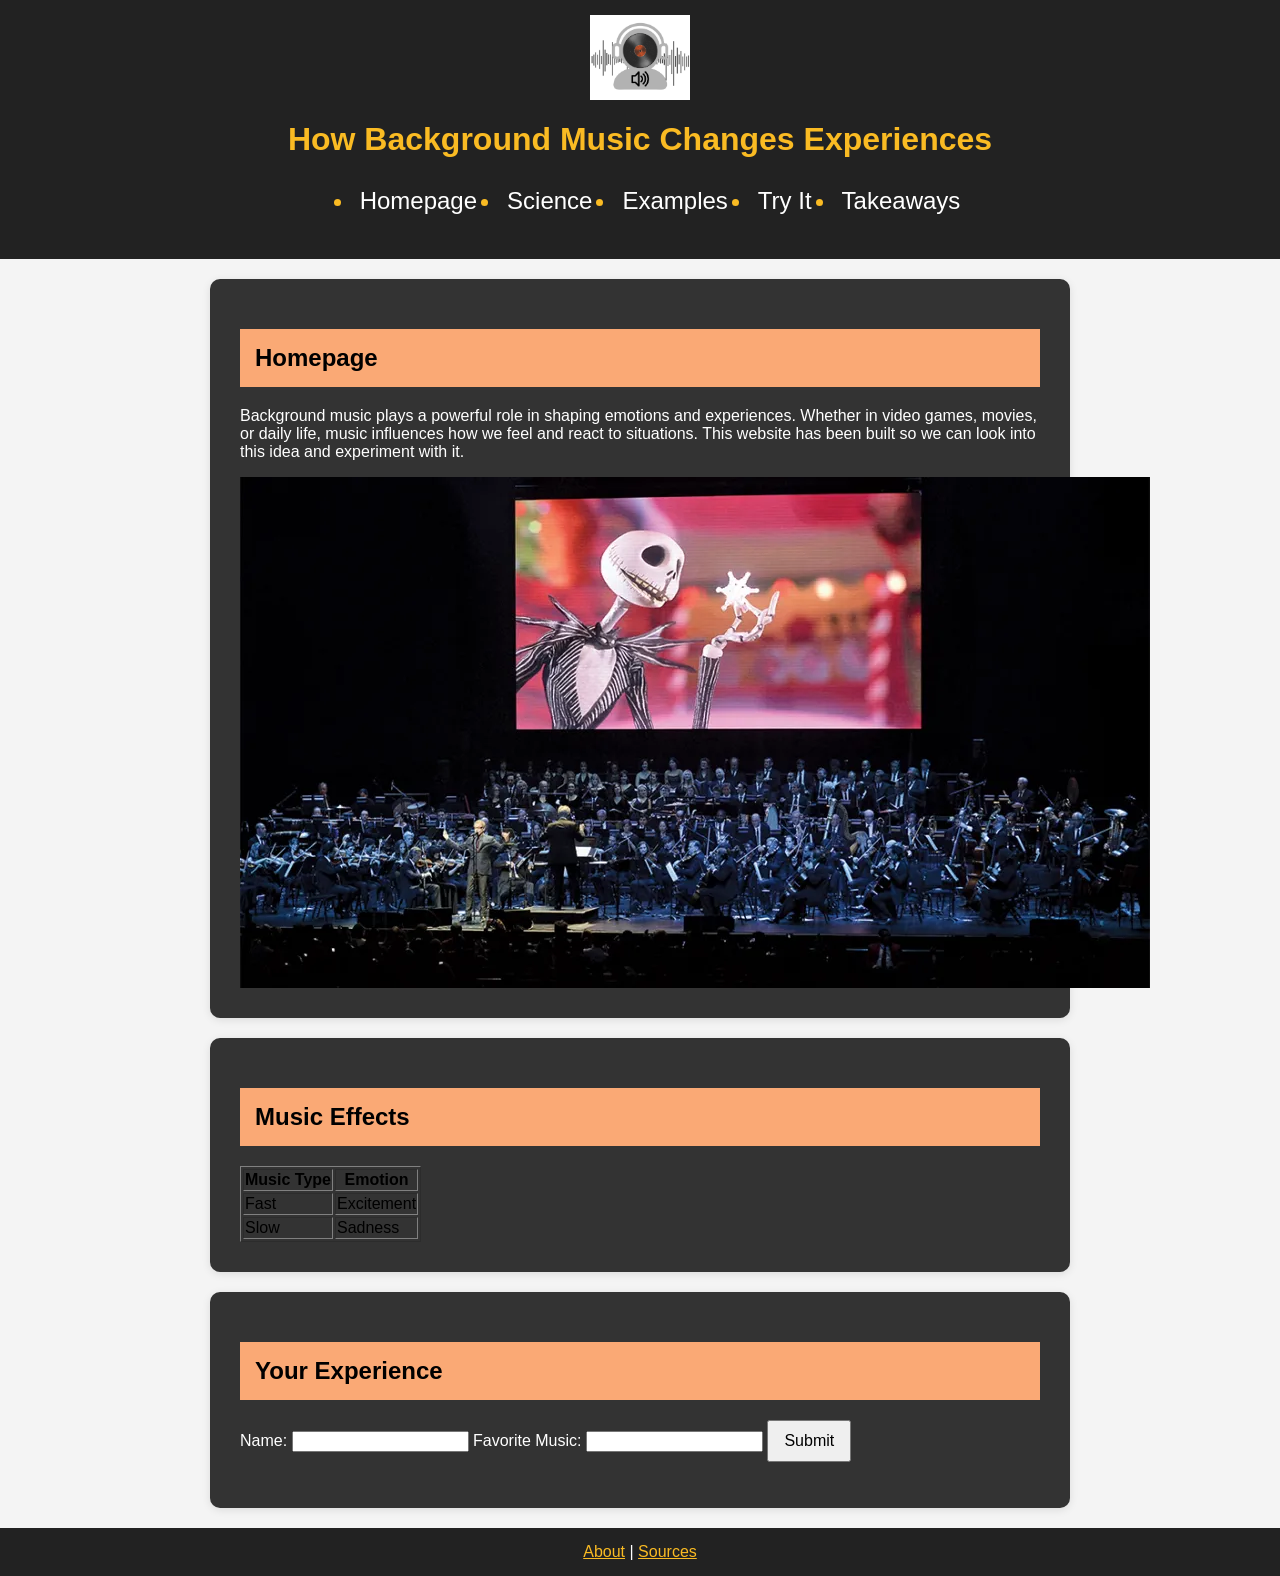
==== index.html @ c9ee60e0 "Update index.html" ====
<html>
<html lang="en">
<head>
    <meta charset="UTF-8">
    <meta name="viewport" content="width=device-width, initial-scale=1.0">
    <title>How Background Music Changes Experiences</title>
    <link rel="stylesheet" href="style.css">
</head>

<body>

<header>
    <a href="index.html">
        <img src="images/logo.png" alt="Website Logo" width="100">
    </a>
    <h1>How Background Music Changes Experiences</h1>

    <nav aria-label="Main Navigation">
        <ul>
            <li><a href="#home">Homepage </a></li>
            <li><a href="science.html">Science </a></li>
            <li><a href="examples.html">Examples </a></li>
            <li><a href="interactive.html">Try It </a></li>
            <li><a href="takeaways.html">Takeaways </a></li>
        </ul>
    </nav>
</header>

<main>

<section id="home">
    <h2>Homepage</h2>
    <p>
        Background music plays a powerful role in shaping emotions and experiences.
        Whether in video games, movies, or daily life, music influences how we feel
        and react to situations. This website has been built so we can look into this idea
        and experiment with it.
    </p>
    <img src="images/movie.jpg" alt="An orchestra playing a movie soundtrack accompanying with the movie scenes">
</section>

    <!-- ✅ Table -->
<section>
    <h2>Music Effects</h2>
    <table border="1">
        <tr>
            <th>Music Type</th>
            <th>Emotion</th>
        </tr>
        <tr>
            <td>Fast</td>
            <td>Excitement</td>
        </tr>
        <tr>
            <td>Slow</td>
            <td>Sadness</td>
        </tr>
    </table>
</section>

<!-- Form -->
<section>
    <h2>Your Experience</h2>
    <form id="form">
        <label>Name:</label>
        <input type="text" id="name" required>

        <label>Favorite Music:</label>
        <input type="text" id="music" required>

        <button type="submit">Submit</button>
    </form>

    <p id="output"></p>
</section>
    
</main>

<footer>
    <a href="about.html">About</a> |
    <a href="sources.html">Sources</a>
</footer>

    <script>
document.getElementById("form").addEventListener("submit", function(e){
    e.preventDefault();
    let name = document.getElementById("name").value;
    let music = document.getElementById("music").value;

    document.getElementById("output").textContent =
        "Thanks " + name + "! You like " + music + ".";
});
</script>
    
</body>
</html>
---- style.css ----
h1 {
    font-family: 'Display', sans-serif;
    font-size: 2rem;
    text-align: center;
}


body {
    font-family: Arial, sans-serif;
    font-size: 16px;
    margin: 0;
    background-color: #f4f4f4;
}

header {
    font-family: Roboto, sans-serif;
    font-size: 1.5rem;
    text-align: center;
    background-color: #222222;
    color: #fabb23; 
    padding: 15px;
}

h2 {
    font-family: 'Display', sans-serif;
    font-size: 1.5rem;
    background-color: #faa975;
    color: black;
    padding: 15px;
}

p {
    font-family: Roboto, sans-serif;
    font-size: 1rem;
}

nav ul {
    display: flex;
    justify-content: center;
    gap: 20px;
    flex-wrap: wrap;
}

a {
  color: #fabb23;
}

nav a {
    color: white;
    text-decoration: none;
    padding: 5px;
    display: inline-block;
}

nav a:hover {
    color: yellow;
    text-decoration: none;
    background-color: black; 
    border-radius: 5px;
}

section {
    padding: 30px;
    margin: 20px auto;
    max-width: 800px;
    border-radius: 10px;
    background: #333; 
    color: white;  
    box-shadow: 0 2px 8px rgba(0,0,0,0.1);
}

button {
    padding: 10px 15px;
    font-size: 16px;
    cursor: pointer;
}

footer {
    text-align: center;
    padding: 15px;
    background-color: #222222;
    color: white;
}

.video-container {
  position: relative;
  width: 100%;
  max-width: 800px;
  margin: 0 auto;
}

.video-container iframe {
  width: 100%;
  height: auto;
  aspect-ratio: 16 / 9;
  border-radius: 10px;
}

.player {
  margin-top: 20px;
  display: flex;
  align-items: center;
  justify-content: center;
  gap: 15px;
  background: #1a1a1a;
  padding: 12px 18px;
  border-radius: 14px;
  width: fit-content;
  margin-left: auto;
  margin-right: auto;
  box-shadow: 0 4px 12px rgba(0,0,0,0.3);
}

.player button {
  background: #333;
  color: white;
  border: none;
  padding: 10px 16px;
  border-radius: 10px;
  font-size: 18px;
  cursor: pointer;
  transition: 0.2s;
}

.player button:hover {
  background: #fabb23;
  color: black;
  transform: scale(1.05);
}

.player input[type="range"] {
  width: 120px;
}
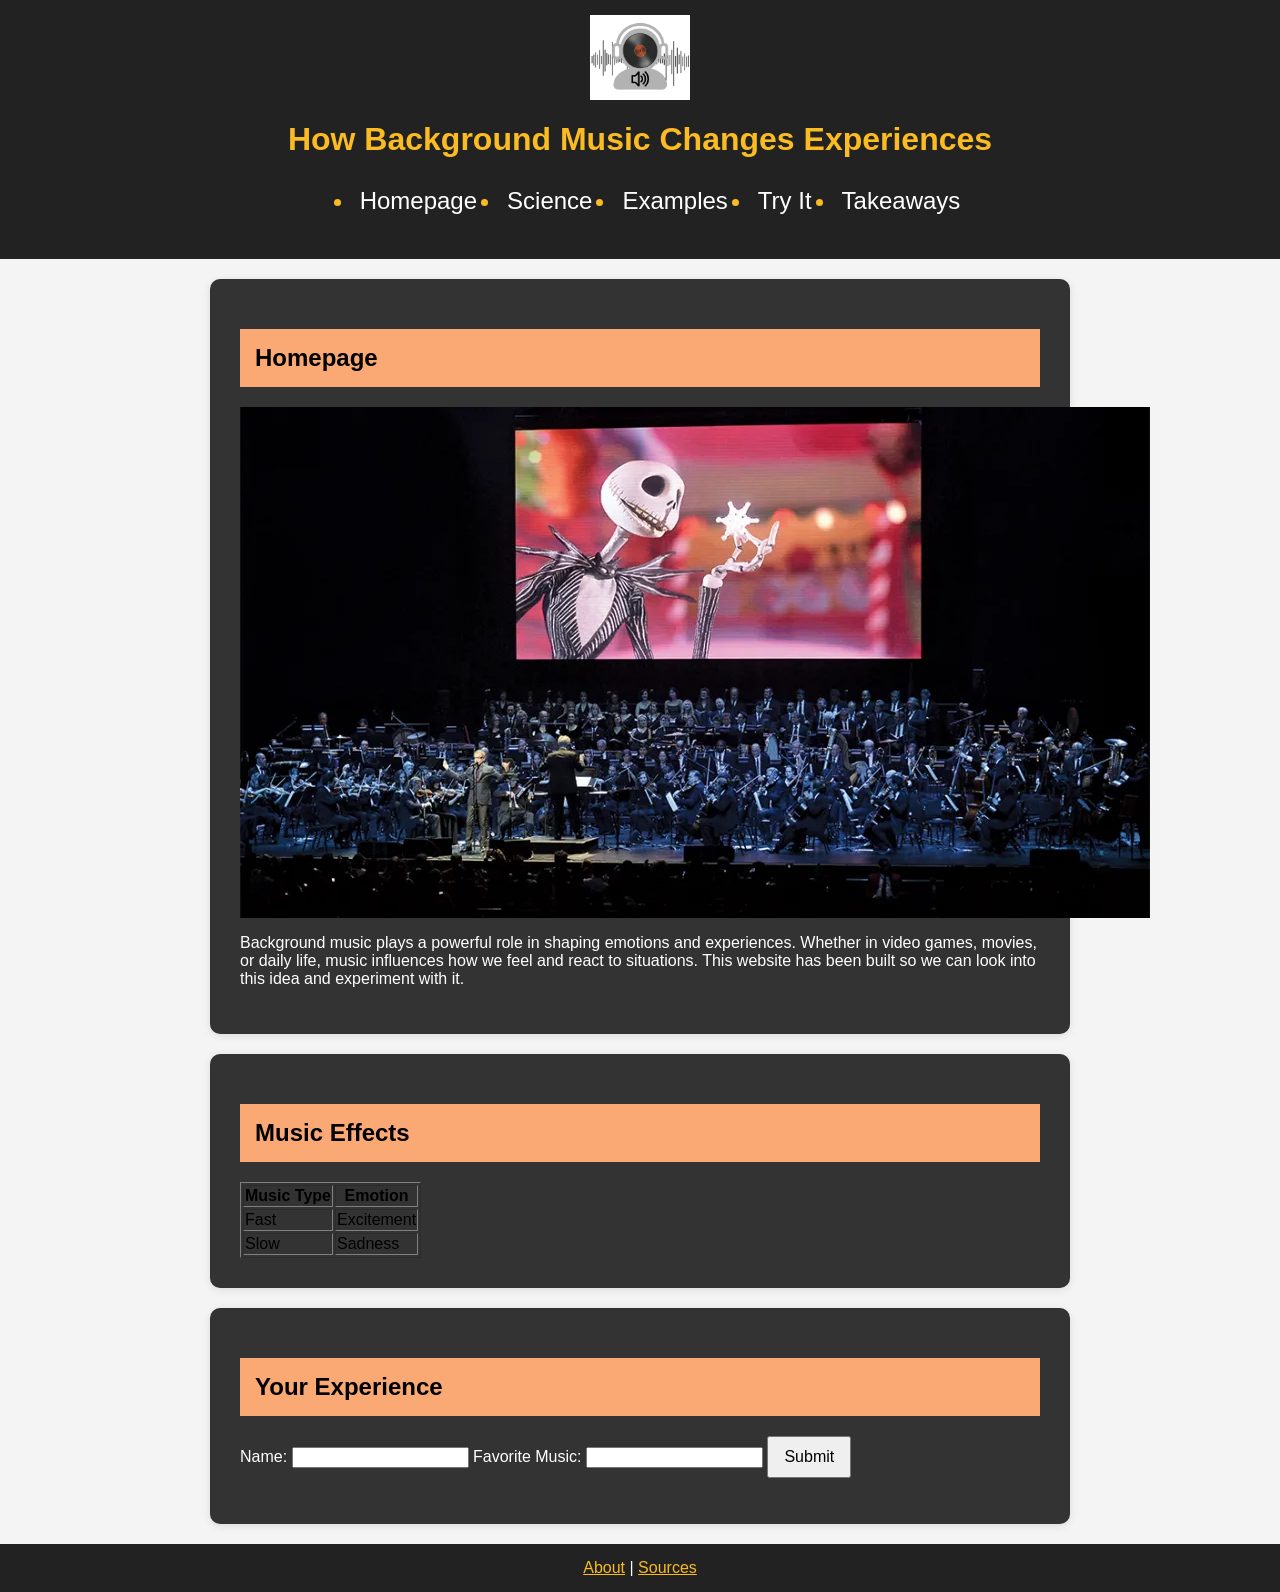
==== commit ec59a9a8: "Update index.html" ====
--- a/index.html
+++ b/index.html
@@ -30,13 +30,14 @@
 
 <section id="home">
     <h2>Homepage</h2>
+    <img src="images/movie.jpg" alt="An orchestra playing a movie soundtrack accompanying with the movie scenes">
     <p>
         Background music plays a powerful role in shaping emotions and experiences.
         Whether in video games, movies, or daily life, music influences how we feel
         and react to situations. This website has been built so we can look into this idea
         and experiment with it.
     </p>
-    <img src="images/movie.jpg" alt="An orchestra playing a movie soundtrack accompanying with the movie scenes">
+    
 </section>
 
     <!-- ✅ Table -->
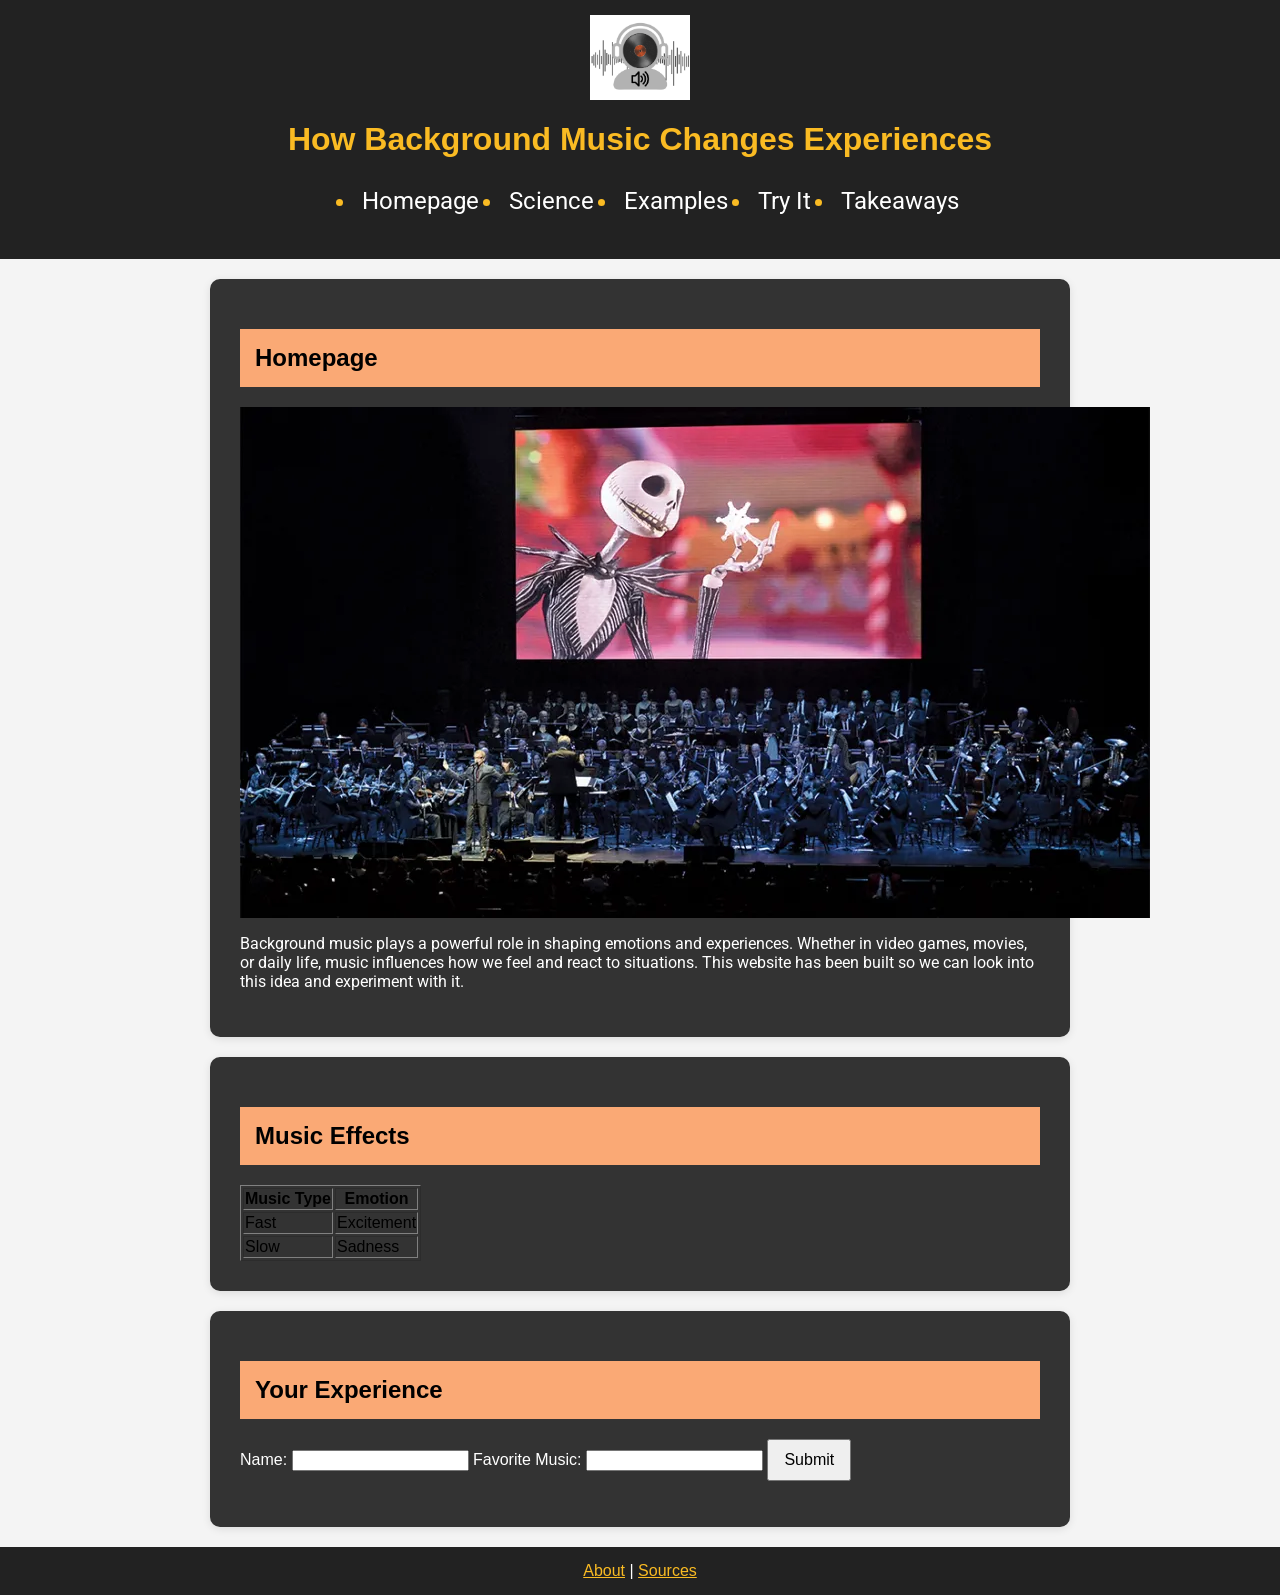
==== commit 67f54dd8: "Update index.html" ====
--- a/index.html
+++ b/index.html
@@ -1,6 +1,7 @@
 <html>
 <html lang="en">
 <head>
+    <link href="https://fonts.googleapis.com/css2?family=Roboto&family=Playfair+Display&display=swap" rel="stylesheet">
     <meta charset="UTF-8">
     <meta name="viewport" content="width=device-width, initial-scale=1.0">
     <title>How Background Music Changes Experiences</title>
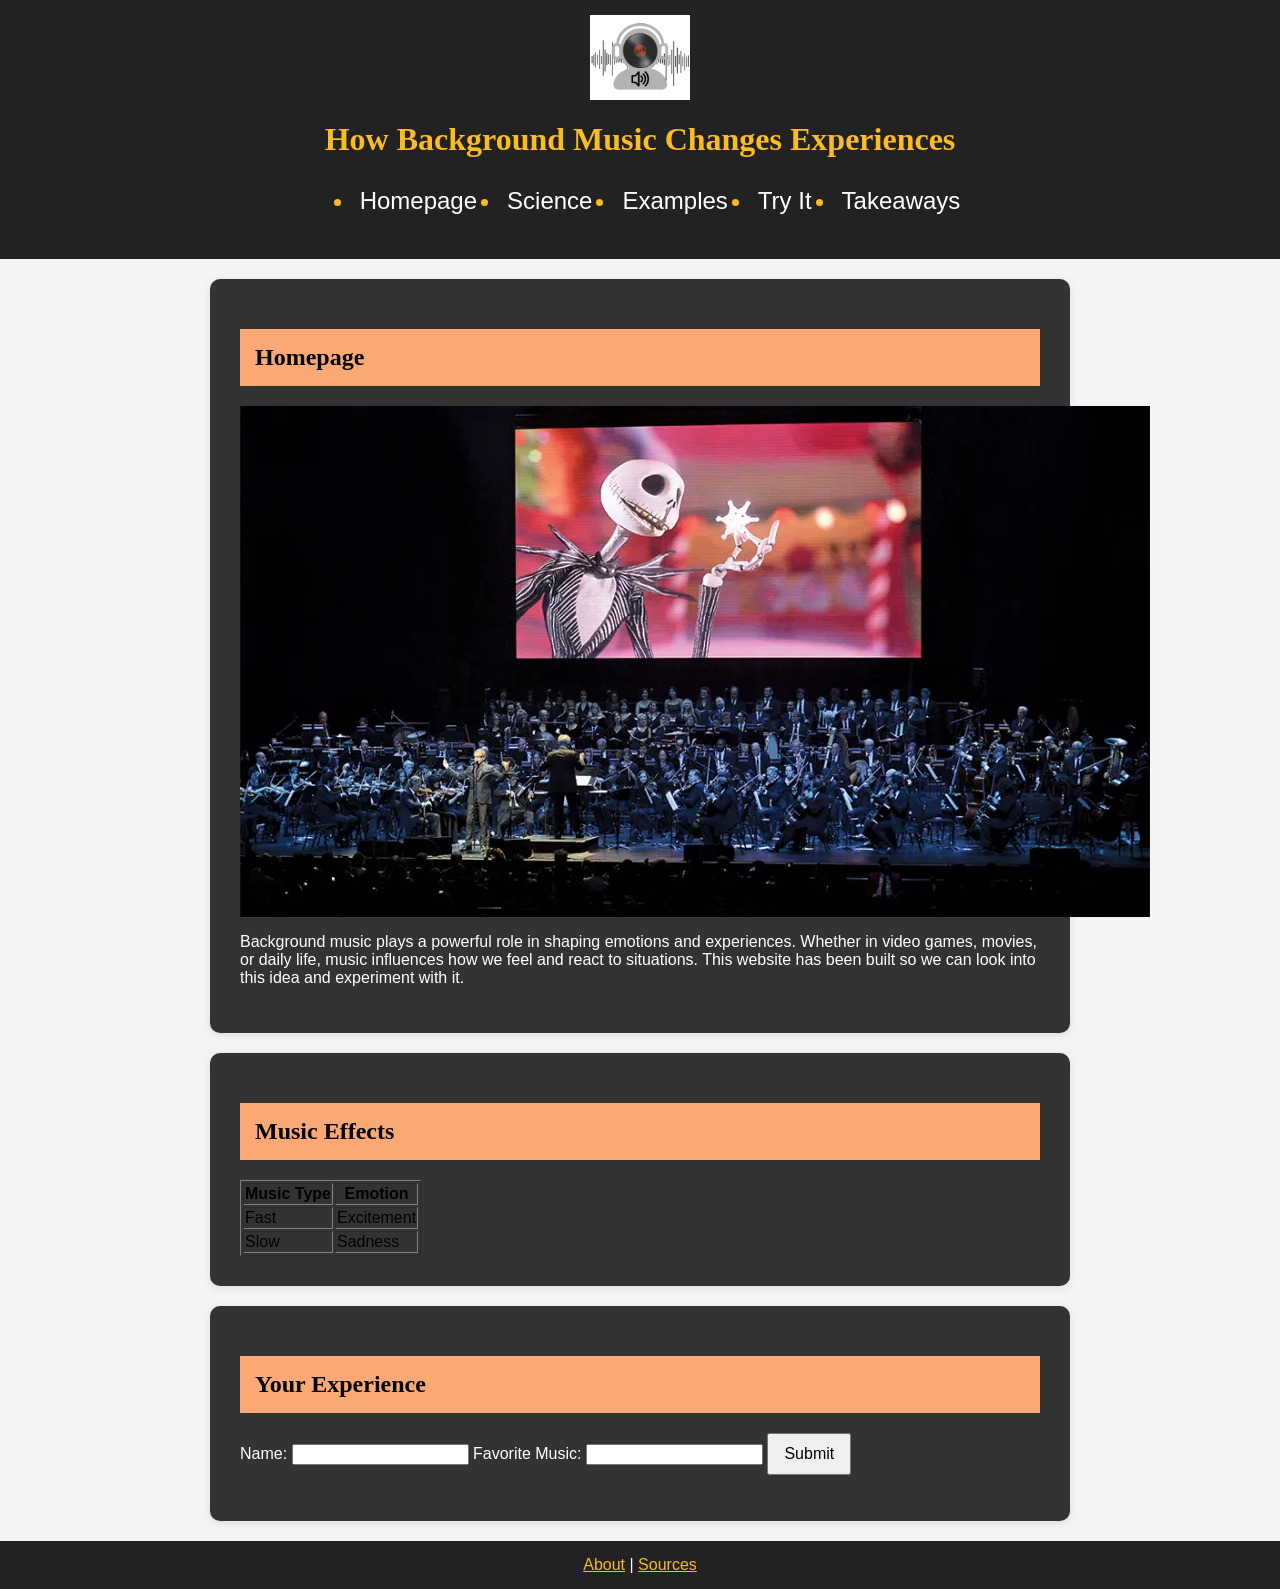
==== commit cb1aa8a6: "Update index.html" ====
--- a/index.html
+++ b/index.html
@@ -1,7 +1,6 @@
 <html>
 <html lang="en">
 <head>
-    <link href="https://fonts.googleapis.com/css2?family=Roboto&family=Playfair+Display&display=swap" rel="stylesheet">
     <meta charset="UTF-8">
     <meta name="viewport" content="width=device-width, initial-scale=1.0">
     <title>How Background Music Changes Experiences</title>
--- a/style.css
+++ b/style.css
@@ -1,5 +1,7 @@
+h1, h2 {
+    font-family: 'Playfair Display', serif;
+}
 h1 {
-    font-family: 'Display', sans-serif;
     font-size: 2rem;
     text-align: center;
 }
@@ -22,7 +24,6 @@
 }
 
 h2 {
-    font-family: 'Display', sans-serif;
     font-size: 1.5rem;
     background-color: #faa975;
     color: black;
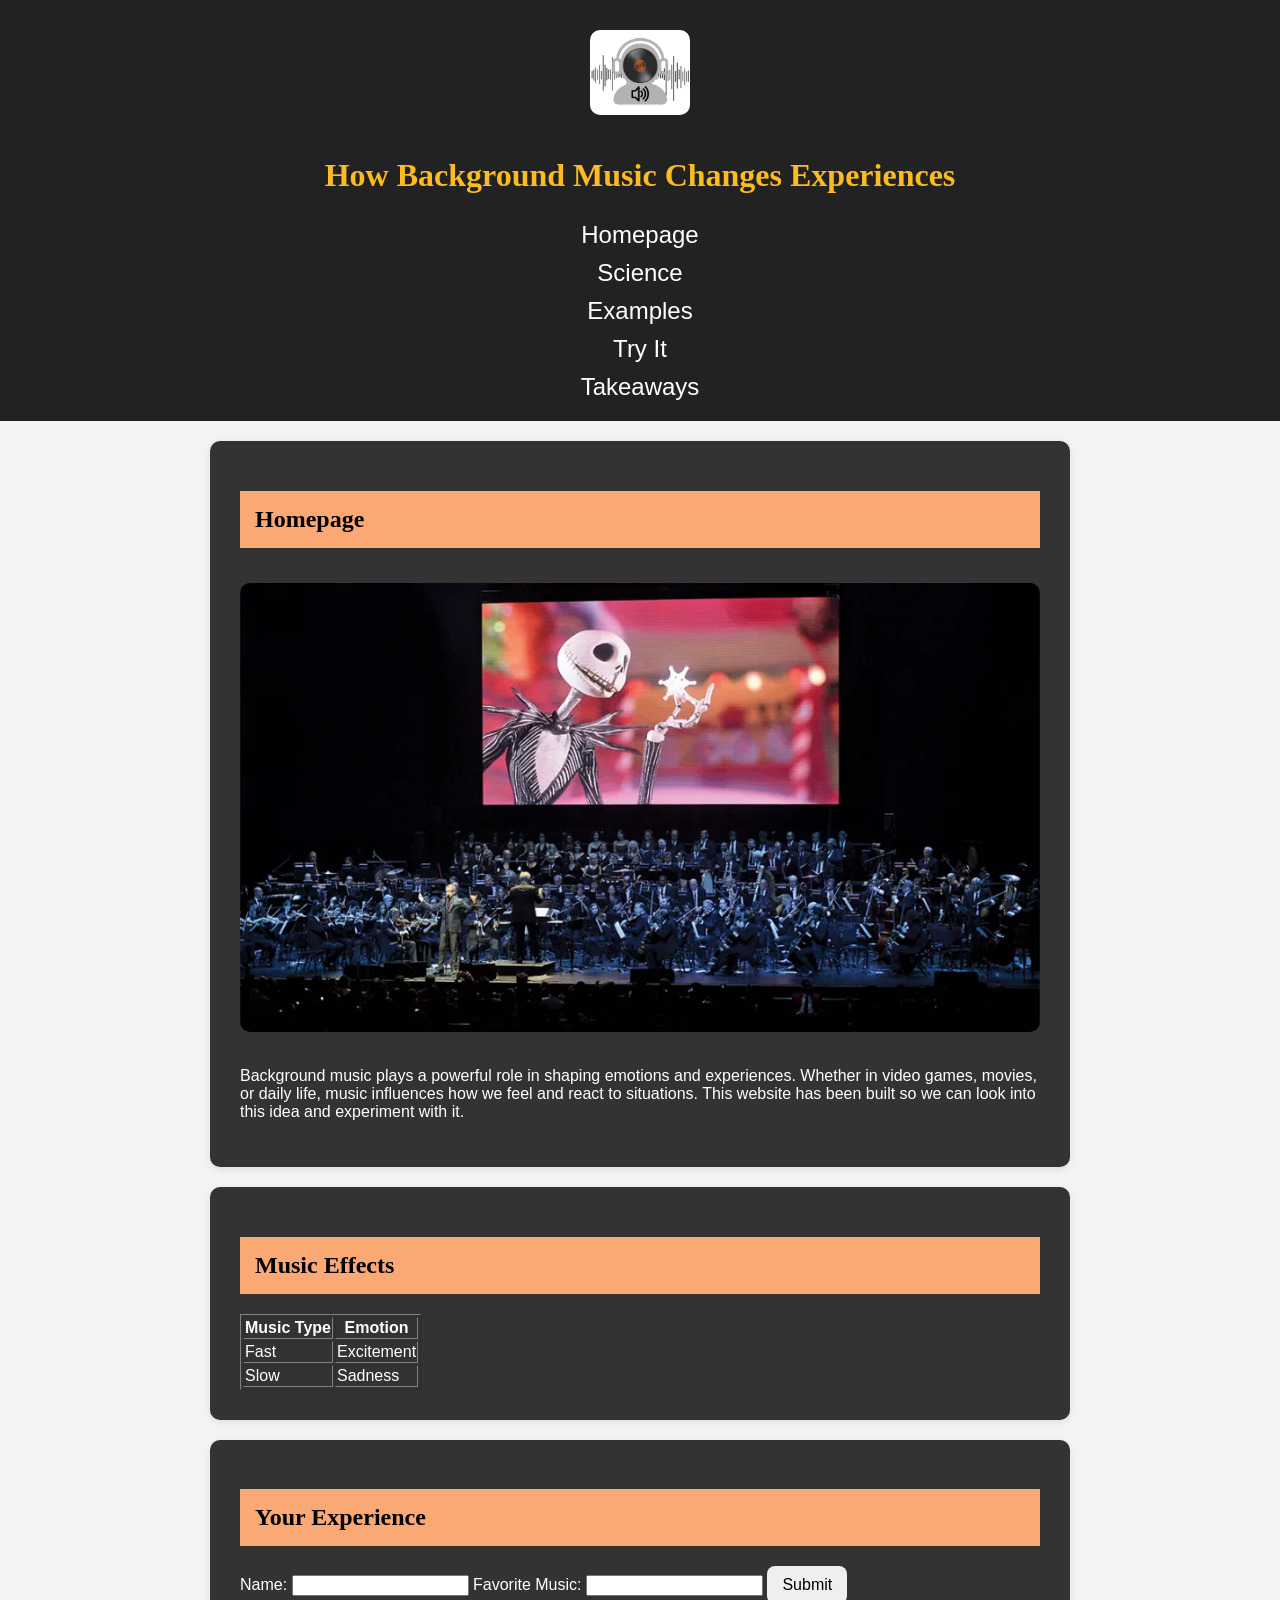
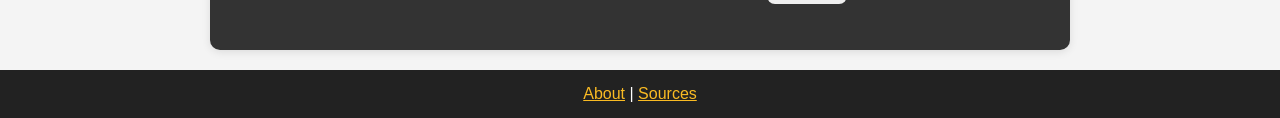
==== commit 96c17d9c: "Update index.html" ====
--- a/index.html
+++ b/index.html
@@ -1,3 +1,4 @@
+<!DOCTYPE html>
 <html>
 <html lang="en">
 <head>
--- a/style.css
+++ b/style.css
@@ -1,6 +1,7 @@
 h1, h2 {
     font-family: 'Playfair Display', serif;
 }
+
 h1 {
     font-size: 2rem;
     text-align: center;
@@ -36,10 +37,9 @@
 }
 
 nav ul {
-    display: flex;
-    justify-content: center;
-    gap: 20px;
-    flex-wrap: wrap;
+    list-style: none;
+    padding: 0;
+    margin: 10px 0 0 0;
 }
 
 a {
@@ -70,10 +70,23 @@
     box-shadow: 0 2px 8px rgba(0,0,0,0.1);
 }
 
+section:hover {
+    transform: translateY(-3px);
+    transition: 0.2s;
+}
+
+img {
+    max-width: 100%;
+    border-radius: 10px;
+    margin: 15px 0;
+}
+
 button {
     padding: 10px 15px;
     font-size: 16px;
     cursor: pointer;
+    border: none;
+    border-radius: 8px;
 }
 
 footer {
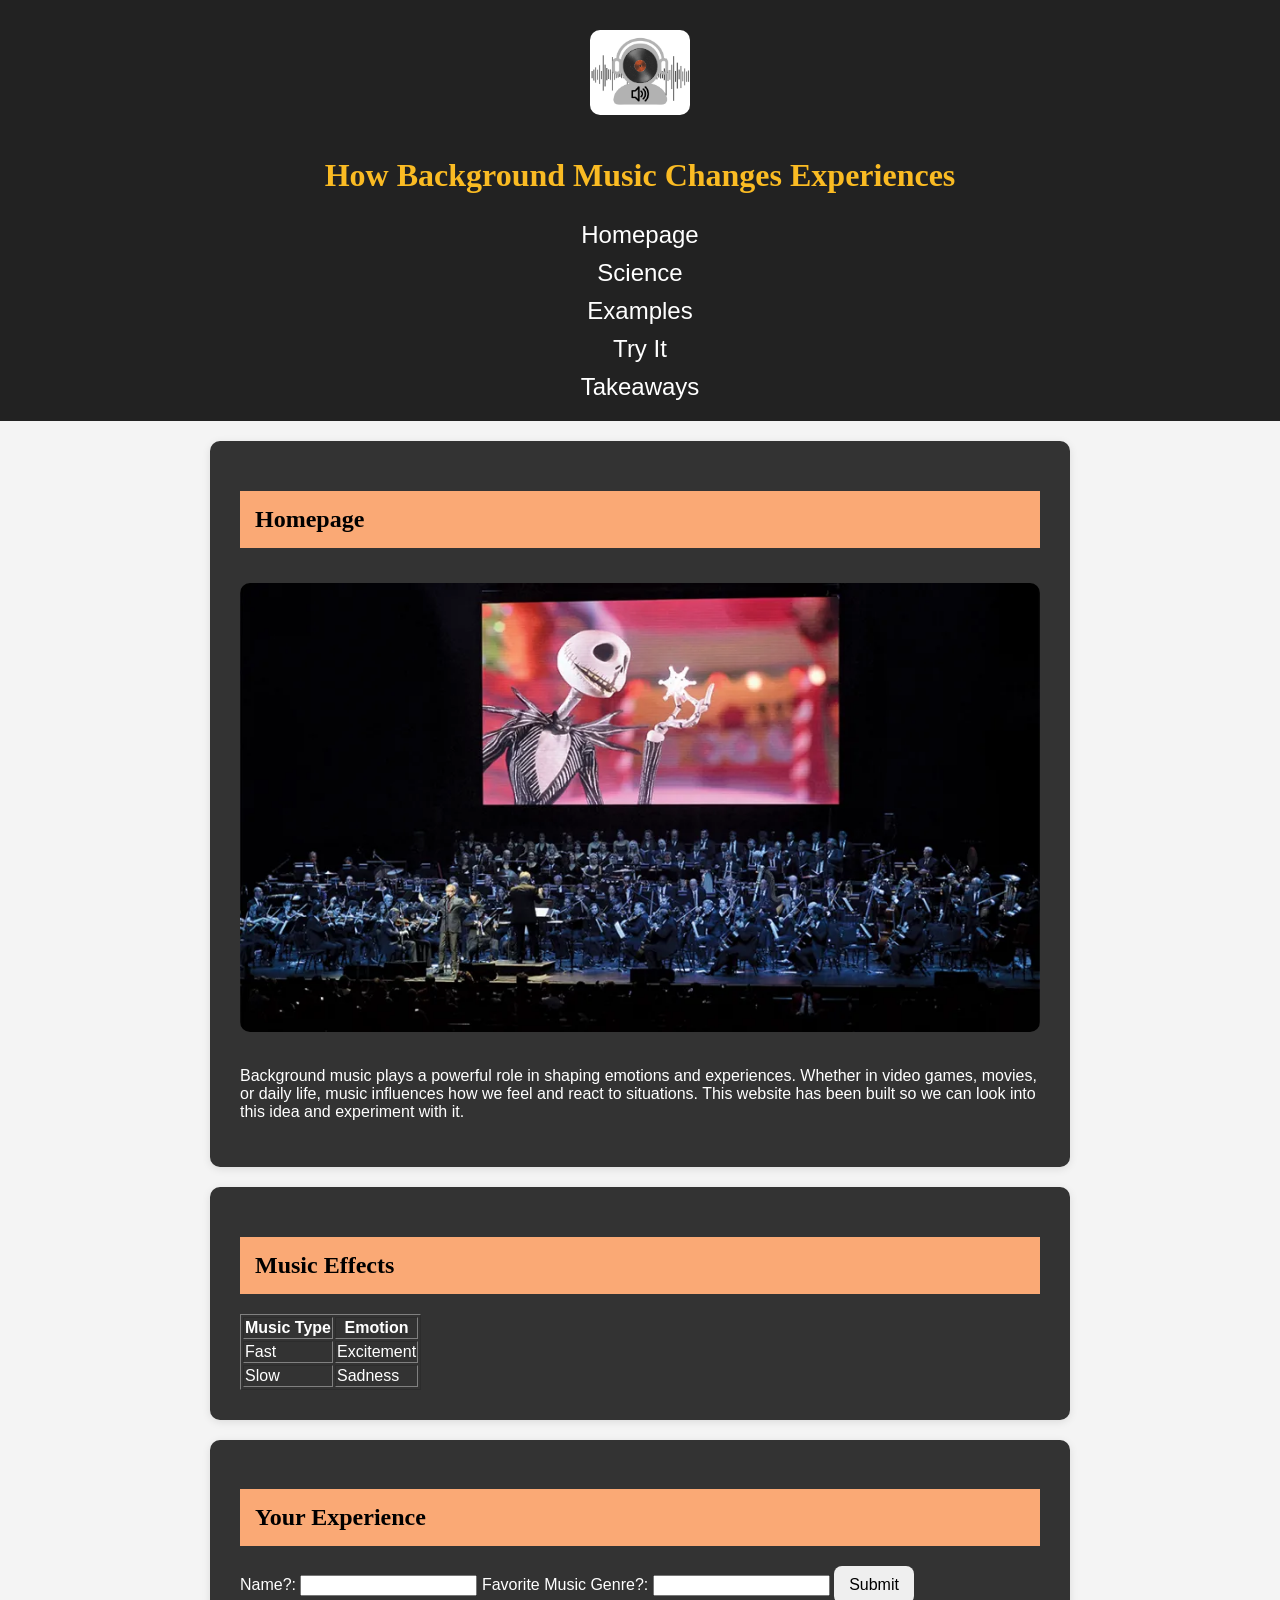
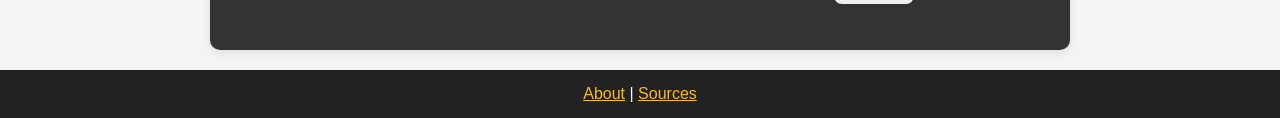
==== commit 60adc971: "Update index.html" ====
--- a/index.html
+++ b/index.html
@@ -1,6 +1,6 @@
 <!DOCTYPE html>
+<html lang="en">
 <html>
-<html lang="en">
 <head>
     <meta charset="UTF-8">
     <meta name="viewport" content="width=device-width, initial-scale=1.0">
@@ -64,10 +64,10 @@
 <section>
     <h2>Your Experience</h2>
     <form id="form">
-        <label>Name:</label>
+        <label>Name?:</label>
         <input type="text" id="name" required>
 
-        <label>Favorite Music:</label>
+        <label>Favorite Music Genre?:</label>
         <input type="text" id="music" required>
 
         <button type="submit">Submit</button>
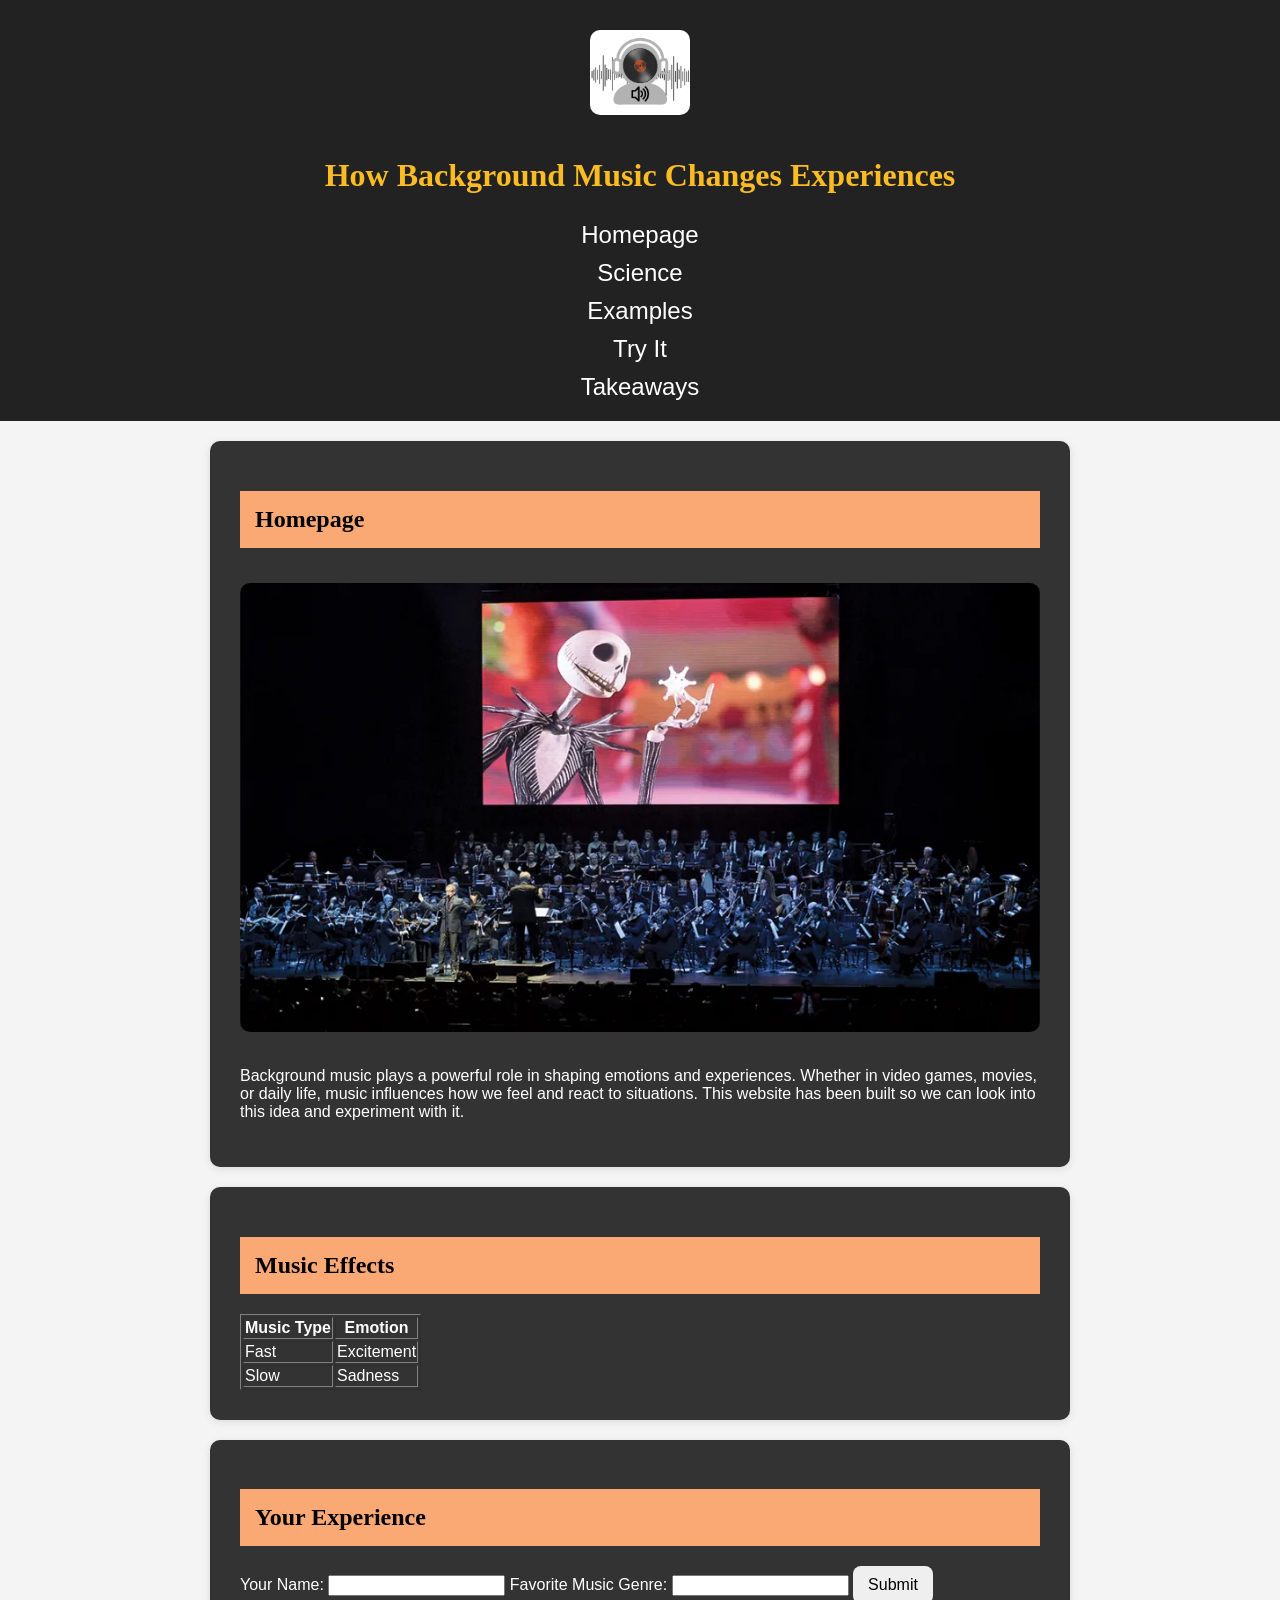
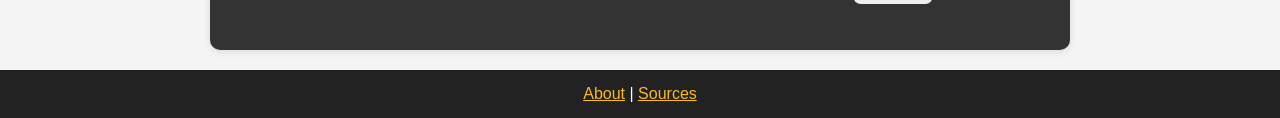
==== commit 062f77a1: "Update index.html" ====
--- a/index.html
+++ b/index.html
@@ -64,10 +64,10 @@
 <section>
     <h2>Your Experience</h2>
     <form id="form">
-        <label>Name?:</label>
+        <label>Your Name:</label>
         <input type="text" id="name" required>
 
-        <label>Favorite Music Genre?:</label>
+        <label>Favorite Music Genre:</label>
         <input type="text" id="music" required>
 
         <button type="submit">Submit</button>
